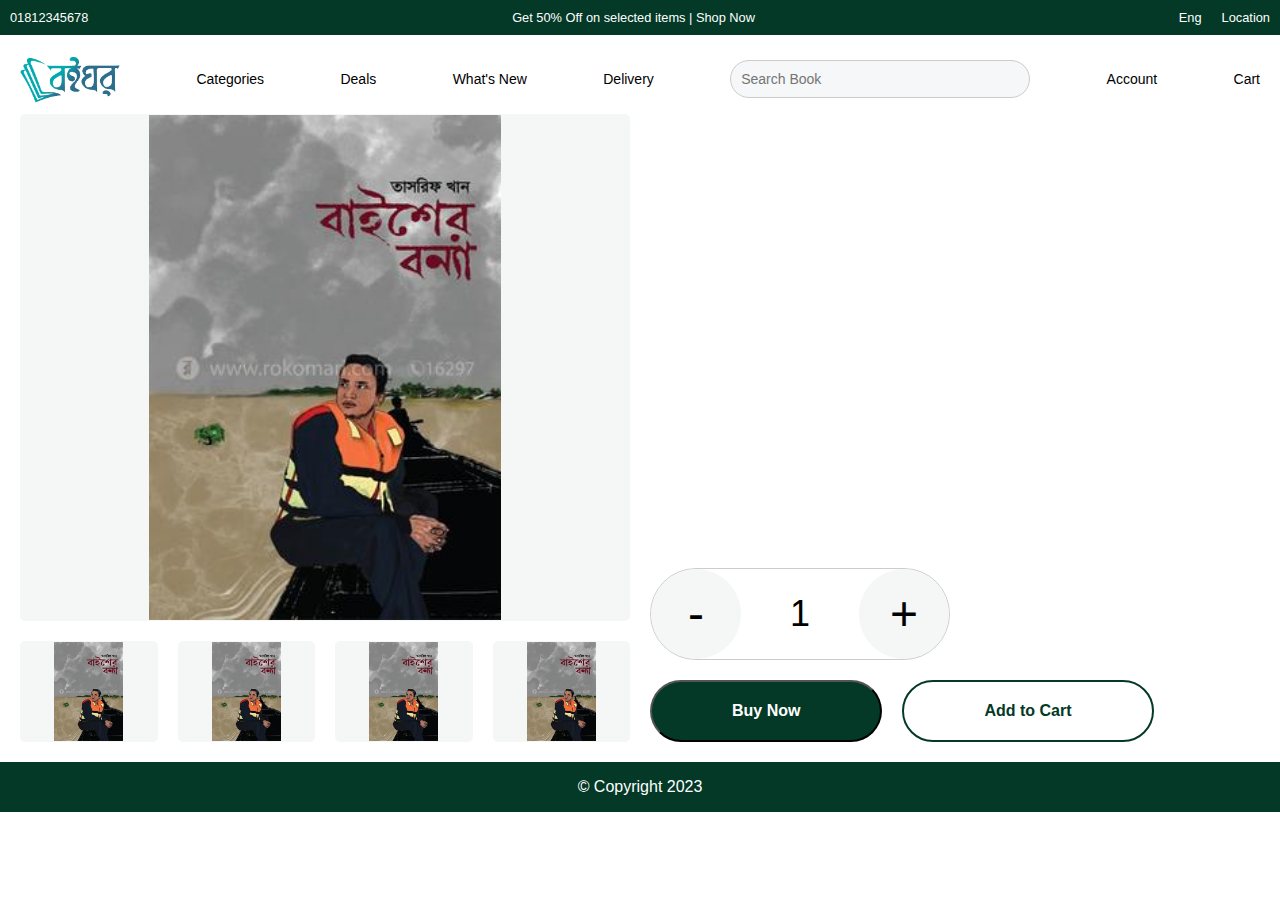
==== bookDetails.html @ d5d36947 "updated book detail page" ====
<!DOCTYPE html>
<html lang="en">
  <head>
    <meta charset="UTF-8" />
    <meta http-equiv="X-UA-Compatible" content="IE=edge" />
    <meta name="viewport" content="width=device-width, initial-scale=1.0" />
    <title>Book Details</title>
    <link rel="stylesheet" href="bookDetails.css" />
  </head>
  <body>
    <div style="background-color: #033926; color: white">
      <div
        class="flex-container"
        style="
          background-color: #033926;
          color: white;
          padding: 10px;
          max-width: 1600px;
          margin: auto;
        "
      >
        <p>01812345678</p>
        <p>Get 50% Off on selected items | Shop Now</p>
        <div class="flex-container">
          <p>Eng <i class="fa-solid fa-angle-down"></i></p>
          <p>Location <i class="fa-solid fa-angle-down"></i></p>
        </div>
      </div>
    </div>
    <div class="container">
      <header class="">
        <div class="flex-container">
          <a href="index.html"
            ><img class="logo" width="10px" src="./assets/logo.png" alt=""
          /></a>
          <p style="font-weight: 500; font-size: 14px">
            Categories <i class="fa-solid fa-angle-down"></i>
          </p>
          <p style="font-weight: 500; font-size: 14px">Deals</p>
          <p style="font-weight: 500; font-size: 14px">What's New</p>
          <p style="font-weight: 500; font-size: 14px">Delivery</p>
          <input class="search-input" type="text" placeholder="Search Book" />
          <p
            style="font-weight: 500; font-size: 14px"
            style="font-weight: 500; font-size: 14px"
            style="font-weight: 500; font-size: 14px"
            style="font-weight: 500; font-size: 14px"
          >
            <i class="fa-regular fa-user"></i> Account
          </p>
          <p
            style="font-weight: 500; font-size: 14px"
            style="font-weight: 500; font-size: 14px"
            style="font-weight: 500; font-size: 14px"
            style="font-weight: 500; font-size: 14px"
          >
            <i class="fa-solid fa-cart-shopping"></i> Cart
          </p>
        </div>
      </header>
      <div class="grid-cols-2">
        <div>
          <div class="book-container">
            <img
              src="./assets/books/Baisher_Bonna-Tasrif_Khan-2c6fc-274727.jpg"
              alt=""
              style="width: 60%"
            />
          </div>
          <div class="flex-container" style="margin-top: 20px">
            <div class="book-container">
              <img
                class="bookImg"
                src="./assets//books/Baisher_Bonna-Tasrif_Khan-2c6fc-274727.jpg"
                alt=""
                style="width: 60%"
              />
            </div>
            <div class="book-container">
              <img
                class="bookImg"
                src="./assets//books/Baisher_Bonna-Tasrif_Khan-2c6fc-274727.jpg"
                alt=""
                style="width: 60%"
              />
            </div>
            <div class="book-container">
              <img
                class="bookImg"
                src="./assets//books/Baisher_Bonna-Tasrif_Khan-2c6fc-274727.jpg"
                alt=""
                style="width: 60%"
              />
            </div>
            <div class="book-container">
              <img
                class="bookImg"
                src="./assets//books/Baisher_Bonna-Tasrif_Khan-2c6fc-274727.jpg"
                alt=""
                style="width: 60%"
              />
            </div>
          </div>
        </div>

        <div id="bookDetailsContainer" class="flex-col-2">
          <div>
            <h1 id="bookTitle"></h1>
            <b id="bookWriter"></b>
            <p id="bookDescription"></p>
          </div>

          <div class="flex-col-2">
            <div class="increment-decrement">
              <button onclick="decrement()">-</button>
              <span id="value">1</span>
              <button onclick="increment()">+</button>
            </div>

            <div style="display: flex; gap: 20px">
              <button class="buy-now-button">Buy Now</button>
              <button class="add-to-cart-button">Add to Cart</button>
            </div>
          </div>
        </div>
      </div>
    </div>

    <footer>© Copyright 2023</footer>
    <script src="bookDetails.js"></script>
  </body>
</html>
---- bookDetails.css ----
* {
  box-sizing: border-box;
  padding: 0;
  margin: 0;
}

body {
  font-family: "Roboto", sans-serif;
  background: #ffffff;
  margin: auto;
}

h1 {
  font-size: 2rem;
  font-weight: 600;
  margin: 10px 0;
}

h2 {
  font-size: 1.5rem;
  font-weight: 600;
  margin: 10px 0;
}

h3 {
  font-size: 1.3rem;
  font-weight: 500;
  margin: 10px 0;
}

h4 {
  font-size: 1rem;
  font-weight: 500;
  margin: 10px 0;
}

h6 {
  font-weight: 600;
  font-size: 15px;
}

p {
  font-size: 0.8rem;
  font-weight: 400;
}

a {
  text-decoration: none;
  color: #000;
}

a:hover {
  text-decoration: underline;
}

ul {
  list-style: none;
}

.container {
  width: 100%;
  max-width: 1600px;
  margin: 20px auto;
  padding: 0 20px;
}
.logo {
  width: 100px;
  object-fit: cover;
  margin: 0;
  display: block;
}

header {
  margin: 10px 0px;
}

.grid-container {
  display: grid;
  grid-template-columns: 1fr 1fr 1fr 1fr;
  grid-gap: 20px;
}

.grid-cols-2 {
  display: grid;
  grid-template-columns: 1fr 1fr;
  gap: 20px;
}

.flex-container {
  display: flex;
  justify-content: space-between;
  align-items: center;
  font-weight: 500;
  gap: 20px;
}

.flex-col-2 {
  display: flex;
  flex-direction: column;
  justify-content: space-between;
  font-weight: 500;
  gap: 20px;
}

.flex-col-2 p {
  font-size: 1.2rem;
}

.search-input {
  width: 300px;
  padding: 10px;
  font-size: 14px;
  font-weight: 500;
  border: 1px solid #ccc;
  border-radius: 50px;
  background-color: #f6f7f8;
}

.search-input:focus {
  outline: none;
  border-color: #5c9eff;
  box-shadow: 0 0 0 3px rgba(92, 158, 255, 0.2);
}

.book-container {
  display: flex;
  flex-direction: column;
  justify-content: space-between;
  align-items: center;
  gap: 10px;
  padding: 0px 10px;
  border: 1px solid #f5f6f6;
  background-color: #f5f6f6;
  border-radius: 5px;
  width: 100%;
}

.buy-now-button {
  display: inline-block;
  padding: 20px 80px;
  font-size: 16px;
  font-weight: bold;
  text-align: center;
  text-decoration: none;
  background-color: #033926;
  color: #fff;
  border-radius: 9999px;
  cursor: pointer;
}

.buy-now-button:hover {
  background-color: #fff;
  color: #033926;
}
.add-to-cart-button {
  display: inline-block;
  padding: 20px 80px;
  font-size: 16px;
  font-weight: bold;
  text-align: center;
  text-decoration: none;
  background-color: #fff;
  color: #033926;
  border: 2px solid #033926;
  border-radius: 9999px;
  cursor: pointer;
}

.add-to-cart-button:hover {
  background-color: #033926;
  color: #fff;
}

.increment-decrement {
  display: flex;
  align-items: center;
  justify-content: space-between;
  width: 300px;
  border: 1px solid #ccc;
  border-radius: 4px;
  overflow: hidden;
  border-radius: 9999px;
}

.increment-decrement button {
  display: flex;
  align-items: center;
  justify-content: center;
  width: 90px;
  height: 90px;
  background-color: #f5f6f6;
  border-radius: 9999px;
  color: #000;
  border: none;
  cursor: pointer;
  transition: background-color 0.3s ease;
  font-size: 48px;
}

.increment-decrement button:hover {
  background-color: #eaeaea;
}

.increment-decrement span {
  flex: 1;
  display: flex;
  align-items: center;
  justify-content: center;
  font-size: 36px;
}

footer {
  height: 50px;
  background: #033926;
  color: #fff;
  display: flex;
  justify-content: center;
  align-items: center;
}
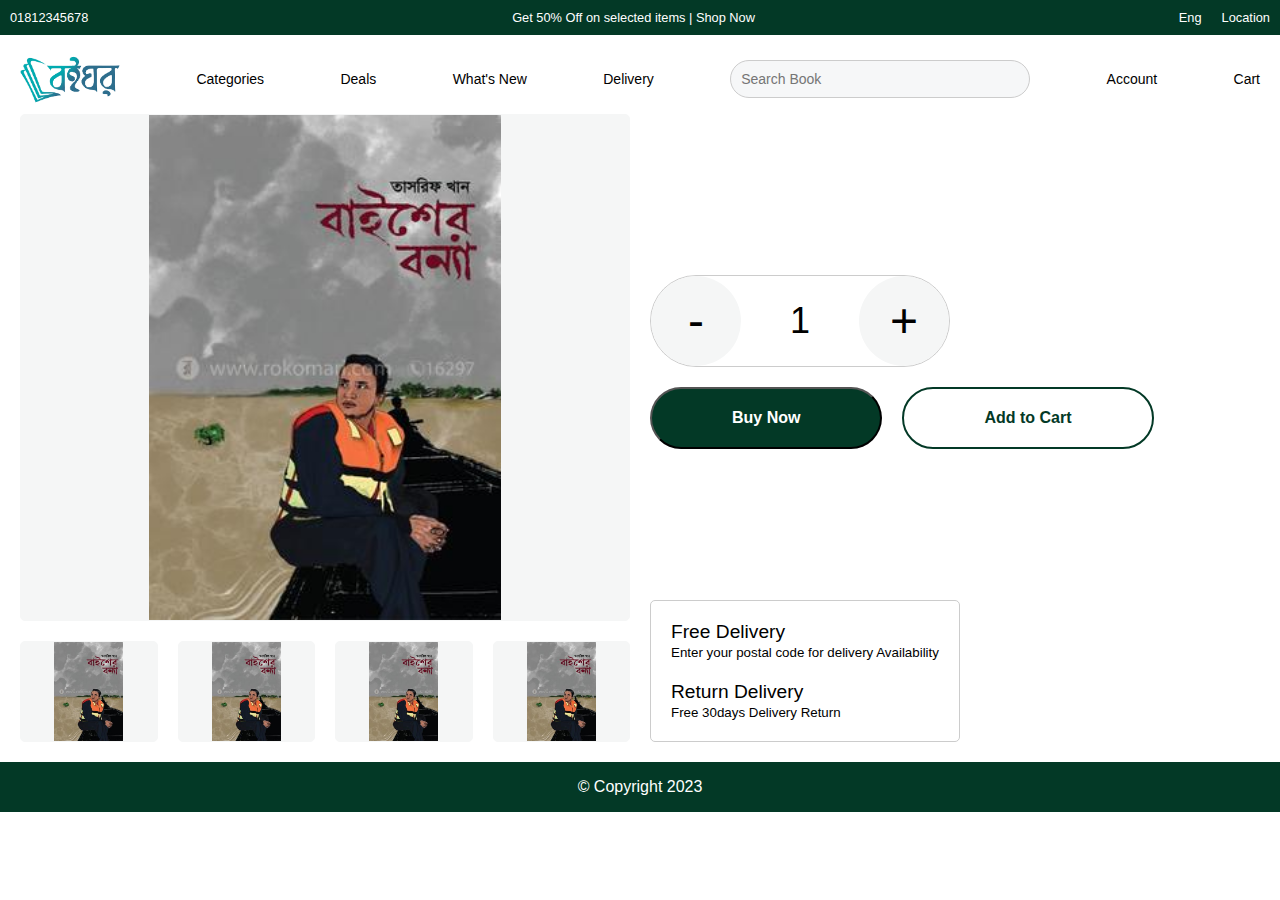
==== commit 8725697f: "added order details page" ====
--- a/bookDetails.html
+++ b/bookDetails.html
@@ -108,6 +108,7 @@
             <h1 id="bookTitle"></h1>
             <b id="bookWriter"></b>
             <p id="bookDescription"></p>
+            <p id="bookPrice"></p>
           </div>
 
           <div class="flex-col-2">
@@ -118,8 +119,20 @@
             </div>
 
             <div style="display: flex; gap: 20px">
-              <button class="buy-now-button">Buy Now</button>
-              <button class="add-to-cart-button">Add to Cart</button>
+              <button id="buyNowButton" class="buy-now-button">Buy Now</button>
+              <button id="addToCart" class="add-to-cart-button">
+                Add to Cart
+              </button>
+            </div>
+          </div>
+          <div class="flex-col-2 card">
+            <div>
+              <p>Free Delivery</p>
+              <small>Enter your postal code for delivery Availability</small>
+            </div>
+            <div>
+              <p>Return Delivery</p>
+              <small>Free 30days Delivery Return</small>
             </div>
           </div>
         </div>
--- a/bookDetails.css
+++ b/bookDetails.css
@@ -133,6 +133,19 @@
   background-color: #f5f6f6;
   border-radius: 5px;
   width: 100%;
+}
+#bookPrice {
+  font-size: 32px;
+  font-weight: bold;
+}
+
+.card {
+  width: fit-content;
+  border-radius: 5px;
+  background-color: #ffffff;
+  border: 1px solid #ccc;
+  padding: 20px;
+  align-items: start;
 }
 
 .buy-now-button {
